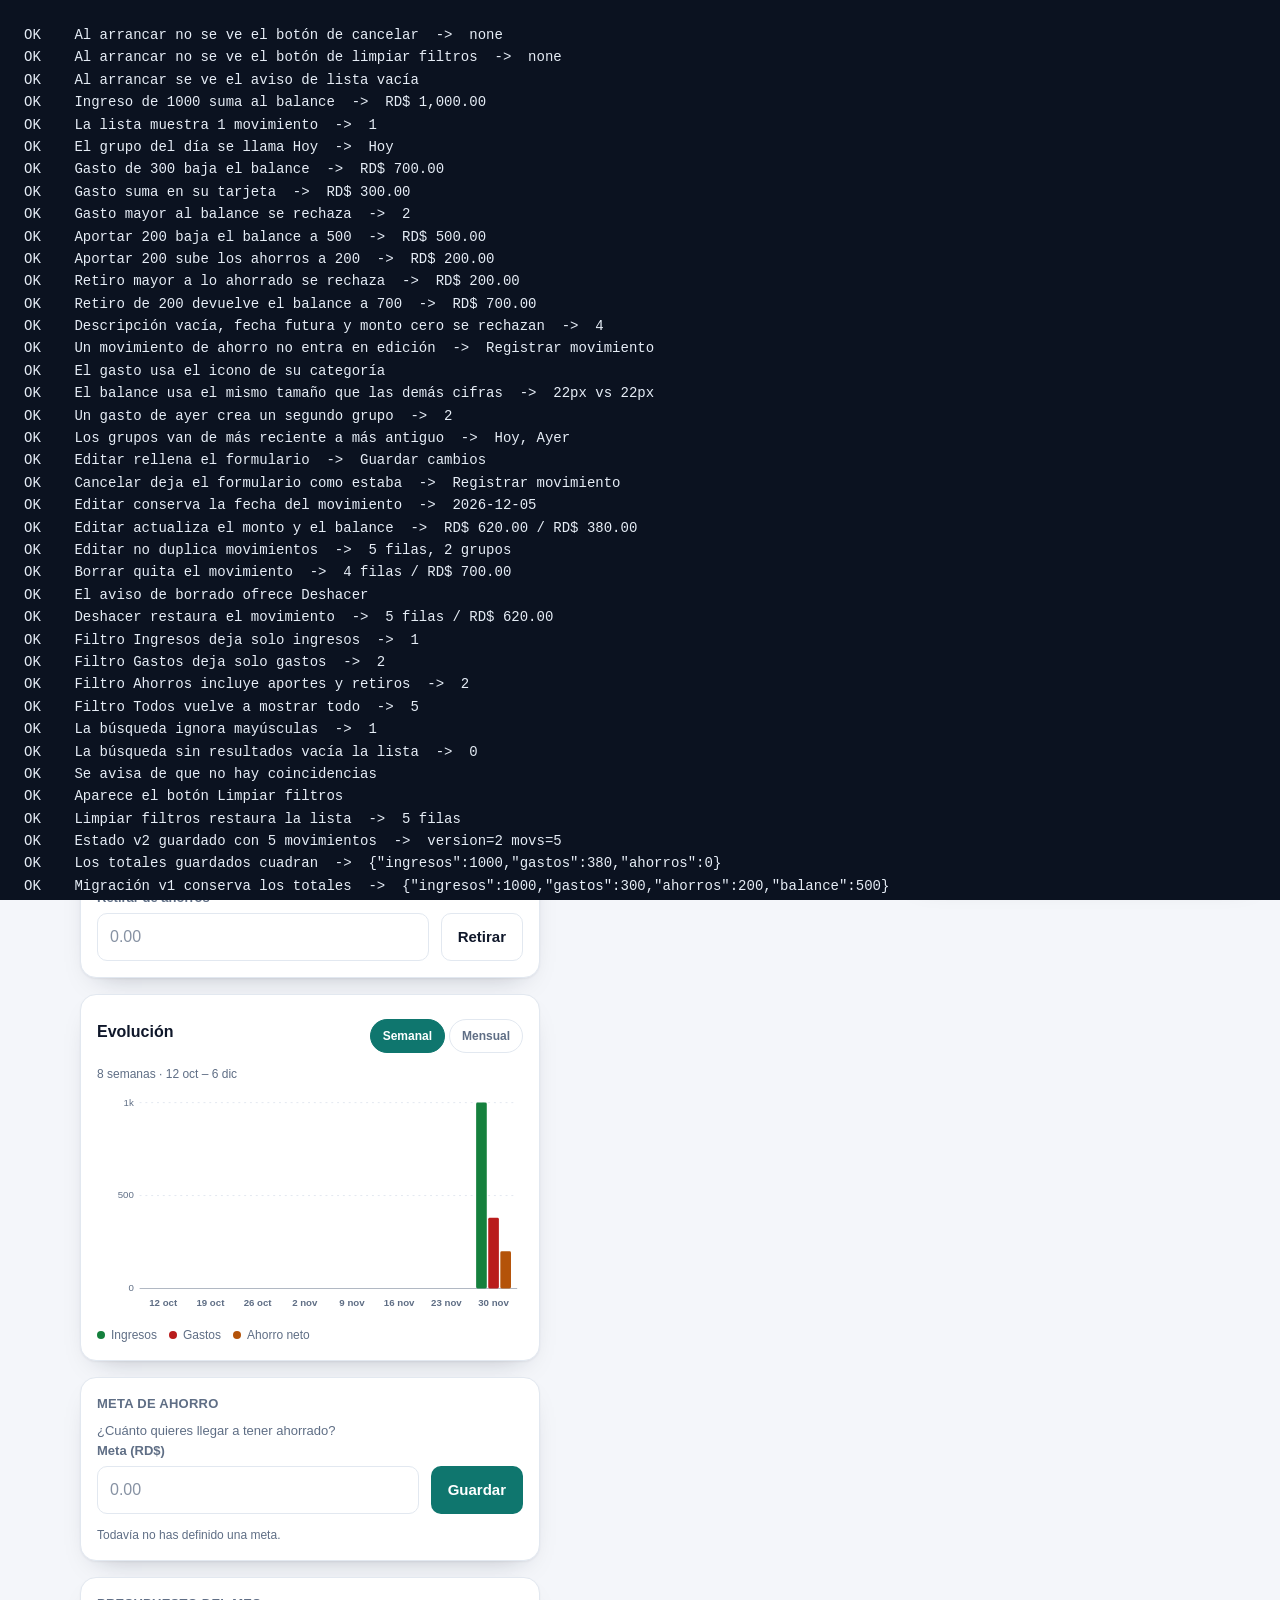
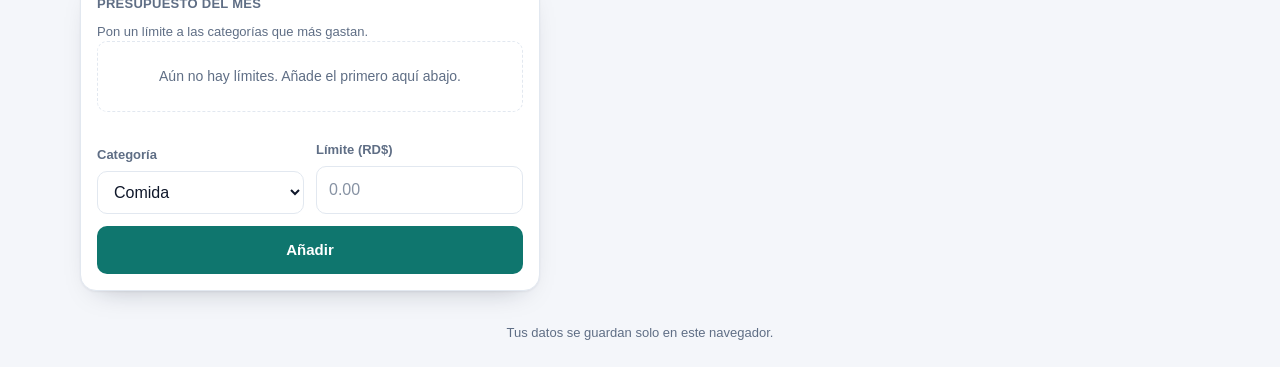
==== pruebas.html @ 52c3d5cc "Finova: README público, licencia MIT y documentación técnica separada" ====
<!DOCTYPE html>
<html lang="es" data-theme="auto">
<head>
    <meta charset="UTF-8">
    <meta name="viewport" content="width=device-width, initial-scale=1.0">
    <meta name="description" content="Finova: controla tus gastos, ingresos y ahorros sin cuentas ni nube, todo en tu navegador.">
    <meta name="theme-color" content="#F4F6FA" media="(prefers-color-scheme: light)">
    <meta name="theme-color" content="#0B1220" media="(prefers-color-scheme: dark)">
    <title>Finova · Control de gastos</title>

    <!-- Aplica el tema guardado antes de pintar para evitar el parpadeo -->
    <script>
        try {
            var temaPrevio = localStorage.getItem("finance-app-tema");
            if (temaPrevio === "claro" || temaPrevio === "oscuro") {
                document.documentElement.dataset.theme = temaPrevio;
            }
        } catch (error) {}
    </script>

    <link rel="stylesheet" href="style.css">
    <script src="script.js" defer></script>
</head>
<body>

    <a class="saltar" href="#contenido">Saltar al contenido</a>

    <header class="cabecera">
        <div class="marca">
            <span class="marca__icono" aria-hidden="true">
                <svg class="icono icono--grande" viewBox="0 0 24 24"><use href="#icono-cartera"></use></svg>
            </span>
            <div class="marca__texto">
                <h1 class="marca__titulo">Finova</h1>
                <p class="marca__lema">Gastos, ingresos y ahorros, sin nube.</p>
            </div>
        </div>

        <div class="cabecera__acciones">
            <button type="button" class="boton-icono" id="btnTema"
                    aria-pressed="false" aria-label="Cambiar tema" title="Cambiar tema">
                <svg class="icono" viewBox="0 0 24 24" aria-hidden="true">
                    <use id="iconoTema" href="#icono-luna"></use>
                </svg>
            </button>

            <details class="menu" id="menuOpciones">
                <summary class="boton-icono" aria-label="Más opciones" title="Más opciones">
                    <svg class="icono" viewBox="0 0 24 24" aria-hidden="true"><use href="#icono-puntos"></use></svg>
                </summary>
                <div class="menu__panel">
                    <button type="button" id="reiniciar" class="menu__peligro">Borrar todos los datos</button>
                </div>
            </details>
        </div>
    </header>

    <main id="contenido" class="contenido">

        <p class="aviso" id="avisoAlmacenamiento" role="alert" hidden></p>

        <div class="tablero">

        <!-- ===== RESUMEN ===== -->
        <section class="resumen" aria-labelledby="tituloResumen">
            <h2 class="sr-only" id="tituloResumen">Resumen</h2>

            <article class="tarjeta tarjeta--balance">
                <h3 class="tarjeta__titulo">Balance disponible</h3>
                <p class="cifra" id="balance" aria-live="polite">RD$ 0.00</p>
                <p class="tarjeta__nota">Lo que puedes gastar ahora mismo</p>
            </article>

            <article class="tarjeta tarjeta--metrica">
                <h3 class="tarjeta__titulo">
                    <span class="punto punto--ingreso" aria-hidden="true"></span> Ingresos
                </h3>
                <p class="cifra cifra--ingreso" id="ingresos" aria-live="polite">RD$ 0.00</p>
            </article>

            <article class="tarjeta tarjeta--metrica">
                <h3 class="tarjeta__titulo">
                    <span class="punto punto--gasto" aria-hidden="true"></span> Gastos
                </h3>
                <p class="cifra cifra--gasto" id="gastos" aria-live="polite">RD$ 0.00</p>
            </article>

            <article class="tarjeta tarjeta--metrica">
                <h3 class="tarjeta__titulo">
                    <span class="punto punto--ahorro" aria-hidden="true"></span> Ahorros
                </h3>
                <p class="cifra cifra--ahorro" id="ahorros" aria-live="polite">RD$ 0.00</p>
            </article>
        </section>

        <div class="columna">
            <!-- ===== FORMULARIO ===== -->
            <section class="tarjeta formulario" id="seccionFormulario" aria-labelledby="tituloFormulario">
                <h2 class="tarjeta__titulo" id="tituloFormulario">Nuevo movimiento</h2>
                <p class="tarjeta__nota" id="notaFormulario">Lo esencial son tres datos; el resto ya viene puesto.</p>

                <form id="formMovimiento" autocomplete="off" novalidate>
                    <fieldset class="segmentado">
                        <legend class="etiqueta">Tipo</legend>
                        <div class="segmentado__opciones">
                            <label class="segmentado__opcion">
                                <input type="radio" name="tipo" value="gasto" checked>
                                <span>Gasto</span>
                            </label>
                            <label class="segmentado__opcion">
                                <input type="radio" name="tipo" value="ingreso">
                                <span>Ingreso</span>
                            </label>
                        </div>
                    </fieldset>

                    <div class="campo">
                        <label for="descripcion">Descripción</label>
                        <input type="text" id="descripcion" name="descripcion" maxlength="60"
                               placeholder="Ej. Compra del supermercado" required>
                    </div>

                    <div class="rejilla-2">
                        <div class="campo">
                            <label for="monto">Monto (RD$)</label>
                            <input type="number" id="monto" name="monto" min="0.01" step="0.01"
                                   inputmode="decimal" placeholder="0.00" required>
                        </div>

                        <div class="campo">
                            <label for="fecha">Fecha</label>
                            <input type="date" id="fecha" name="fecha" required>
                        </div>
                    </div>

                    <div class="campo">
                        <label for="categoria">Categoría</label>
                        <select id="categoria" name="categoria"></select>
                    </div>

                    <div class="acciones-formulario">
                        <button type="submit" class="boton boton--bloque" id="btnRegistrar">Registrar movimiento</button>
                        <button type="button" class="boton boton--fantasma" id="btnCancelarEdicion" hidden>Cancelar edición</button>
                    </div>
                </form>
            </section>

            <!-- ===== AHORROS ===== -->
            <section class="tarjeta ahorros" aria-labelledby="tituloAhorros">
                <h2 class="tarjeta__titulo" id="tituloAhorros">Ahorros</h2>
                <p class="tarjeta__nota">Mueve dinero entre tu balance y tus ahorros.</p>

                <form id="formAhorro" class="campo-fila" novalidate>
                    <div class="campo">
                        <label for="montoAhorro">Aportar a ahorros</label>
                        <input type="number" id="montoAhorro" min="0.01" step="0.01"
                               inputmode="decimal" placeholder="0.00">
                    </div>
                    <button type="submit" class="boton">Aportar</button>
                </form>

                <form id="formRetiro" class="campo-fila" novalidate>
                    <div class="campo">
                        <label for="montoRetiro">Retirar de ahorros</label>
                        <input type="number" id="montoRetiro" min="0.01" step="0.01"
                               inputmode="decimal" placeholder="0.00">
                    </div>
                    <button type="submit" class="boton boton--fantasma">Retirar</button>
                </form>
            </section>

            <!-- ===== GRÁFICA ===== -->
            <section class="tarjeta grafica" aria-labelledby="tituloGrafica">
                <div class="tarjeta__cabecera">
                    <h2 class="tarjeta__titulo" id="tituloGrafica">Evolución</h2>
                    <div class="chips chips--mini" role="group" aria-label="Periodo de la gráfica">
                        <button type="button" class="chip chip--activo" id="btnSemana" aria-pressed="true">Semanal</button>
                        <button type="button" class="chip" id="btnMes" aria-pressed="false">Mensual</button>
                    </div>
                </div>

                <p class="grafica__rango" id="rangoGrafica"></p>

                <div class="grafica__lienzo">
                    <svg id="grafica" viewBox="0 0 440 230" role="img"
                         aria-labelledby="graficaTitulo graficaDesc"></svg>
                    <p class="vacio" id="graficaVacia" hidden>
                        Registra ingresos y gastos para ver cómo evolucionas.
                    </p>
                </div>

                <ul class="leyenda">
                    <li><span class="punto punto--ingreso" aria-hidden="true"></span> Ingresos</li>
                    <li><span class="punto punto--gasto" aria-hidden="true"></span> Gastos</li>
                    <li><span class="punto punto--ahorro" aria-hidden="true"></span> Ahorro neto</li>
                </ul>
            </section>

            <!-- ===== META DE AHORRO ===== -->
            <section class="tarjeta meta" aria-labelledby="tituloMeta">
                <h2 class="tarjeta__titulo" id="tituloMeta">Meta de ahorro</h2>
                <p class="tarjeta__nota">¿Cuánto quieres llegar a tener ahorrado?</p>

                <form id="formMeta" class="campo-fila" novalidate>
                    <div class="campo">
                        <label for="montoMeta">Meta (RD$)</label>
                        <input type="number" id="montoMeta" min="0" step="0.01"
                               inputmode="decimal" placeholder="0.00">
                    </div>
                    <button type="submit" class="boton">Guardar</button>
                </form>

                <p class="meta__vacia" id="metaVacia">Todavía no has definido una meta.</p>

                <div class="progreso" id="progresoMeta" hidden>
                    <div class="progreso__texto">
                        <span id="metaTexto"></span>
                        <strong id="metaPorcentaje"></strong>
                    </div>
                    <div class="progreso__barra" role="progressbar" aria-labelledby="tituloMeta"
                         aria-valuemin="0" aria-valuemax="100" aria-valuenow="0" id="barraMeta">
                        <div class="progreso__relleno" id="metaRelleno"></div>
                    </div>
                    <p class="meta__pie" id="metaPie"></p>
                </div>
            </section>

            <!-- ===== PRESUPUESTO ===== -->
            <section class="tarjeta presupuesto" aria-labelledby="tituloPresupuesto">
                <h2 class="tarjeta__titulo" id="tituloPresupuesto">Presupuesto del mes</h2>
                <p class="tarjeta__nota">Pon un límite a las categorías que más gastan.</p>

                <p class="vacio" id="presupuestoVacio">
                    Aún no hay límites. Añade el primero aquí abajo.
                </p>

                <ul class="presupuestos" id="listaPresupuesto"></ul>

                <form id="formPresupuesto" class="form-presupuesto" novalidate>
                    <div class="campo">
                        <label for="categoriaPresupuesto">Categoría</label>
                        <select id="categoriaPresupuesto"></select>
                    </div>
                    <div class="campo">
                        <label for="limitePresupuesto">Límite (RD$)</label>
                        <input type="number" id="limitePresupuesto" min="0.01" step="0.01"
                               inputmode="decimal" placeholder="0.00">
                    </div>
                    <button type="submit" class="boton">Añadir</button>
                </form>
            </section>
        </div>

        <!-- ===== MOVIMIENTOS ===== -->
        <section class="tarjeta movimientos" aria-labelledby="tituloMovimientos">
            <div class="tarjeta__cabecera">
                <h2 class="tarjeta__titulo" id="tituloMovimientos">Movimientos</h2>
                <span class="contador" id="contadorMovimientos" aria-live="polite">0</span>
            </div>

            <div class="filtros">
                <div class="chips" id="chipsFiltro" role="group" aria-label="Filtrar por tipo">
                    <button type="button" class="chip chip--activo" data-filtro="todos" aria-pressed="true">Todos</button>
                    <button type="button" class="chip" data-filtro="ingreso" aria-pressed="false">Ingresos</button>
                    <button type="button" class="chip" data-filtro="gasto" aria-pressed="false">Gastos</button>
                    <button type="button" class="chip" data-filtro="ahorro" aria-pressed="false">Ahorros</button>
                </div>

                <div class="buscador">
                    <svg class="icono" aria-hidden="true"><use href="#icono-buscar"></use></svg>
                    <label class="sr-only" for="buscar">Buscar movimientos</label>
                    <input type="search" id="buscar" placeholder="Buscar..." autocomplete="off">
                </div>
            </div>

            <p class="vacio" id="sinMovimientos">
                Todavía no hay movimientos. Registra el primero con el formulario.
            </p>

            <button type="button" class="boton boton--fantasma boton--bloque" id="limpiarFiltros" hidden>
                Limpiar filtros
            </button>

            <ul class="lista" id="listaMovimientos"></ul>
        </section>

        </div>

    </main>

    <footer class="pie">
        <p>Tus datos se guardan solo en este navegador.</p>
    </footer>

    <!-- Avisos flotantes -->
    <div class="toasts" id="toasts" role="status" aria-live="polite"></div>

    <!-- ===== ICONOS (sprite) ===== -->
    <svg class="sprite" xmlns="http://www.w3.org/2000/svg" aria-hidden="true" focusable="false">
        <symbol id="icono-cartera" viewBox="0 0 24 24" fill="none" stroke="currentColor"
                stroke-width="1.8" stroke-linecap="round" stroke-linejoin="round">
            <rect x="3" y="6" width="18" height="14" rx="3"></rect>
            <path d="M3 10h18"></path>
            <path d="M16 15h2"></path>
        </symbol>

        <symbol id="icono-luna" viewBox="0 0 24 24" fill="none" stroke="currentColor"
                stroke-width="1.8" stroke-linecap="round" stroke-linejoin="round">
            <path d="M21 12.8A8.5 8.5 0 1 1 11.2 3a6.5 6.5 0 0 0 9.8 9.8Z"></path>
        </symbol>

        <symbol id="icono-sol" viewBox="0 0 24 24" fill="none" stroke="currentColor"
                stroke-width="1.8" stroke-linecap="round" stroke-linejoin="round">
            <circle cx="12" cy="12" r="4"></circle>
            <path d="M12 2v2M12 20v2M2 12h2M20 12h2M4.9 4.9l1.4 1.4M17.7 17.7l1.4 1.4M19.1 4.9l-1.4 1.4M6.3 17.7l-1.4 1.4"></path>
        </symbol>

        <symbol id="icono-puntos" viewBox="0 0 24 24" fill="none" stroke="currentColor"
                stroke-width="1.8" stroke-linecap="round" stroke-linejoin="round">
            <circle cx="5" cy="12" r="1.5" fill="currentColor" stroke="none"></circle>
            <circle cx="12" cy="12" r="1.5" fill="currentColor" stroke="none"></circle>
            <circle cx="19" cy="12" r="1.5" fill="currentColor" stroke="none"></circle>
        </symbol>

        <symbol id="icono-ingreso" viewBox="0 0 24 24" fill="none" stroke="currentColor"
                stroke-width="1.8" stroke-linecap="round" stroke-linejoin="round">
            <path d="M17 7 7 17M7 9v8h8"></path>
        </symbol>

        <symbol id="icono-gasto" viewBox="0 0 24 24" fill="none" stroke="currentColor"
                stroke-width="1.8" stroke-linecap="round" stroke-linejoin="round">
            <path d="M7 17 17 7M9 7h8v8"></path>
        </symbol>

        <symbol id="icono-ahorro" viewBox="0 0 24 24" fill="none" stroke="currentColor"
                stroke-width="1.8" stroke-linecap="round" stroke-linejoin="round">
            <circle cx="12" cy="12" r="9"></circle>
            <path d="M12 16V8M8.5 11.5 12 8l3.5 3.5"></path>
        </symbol>

        <symbol id="icono-buscar" viewBox="0 0 24 24" fill="none" stroke="currentColor"
                stroke-width="1.8" stroke-linecap="round" stroke-linejoin="round">
            <circle cx="11" cy="11" r="7"></circle>
            <path d="m20 20-3.6-3.6"></path>
        </symbol>

        <symbol id="icono-editar" viewBox="0 0 24 24" fill="none" stroke="currentColor"
                stroke-width="1.8" stroke-linecap="round" stroke-linejoin="round">
            <path d="M4 20h4L20 8a2.5 2.5 0 0 0-3.5-3.5L4 16Z"></path>
            <path d="M14.5 6.5 17.5 9.5"></path>
        </symbol>

        <symbol id="icono-borrar" viewBox="0 0 24 24" fill="none" stroke="currentColor"
                stroke-width="1.8" stroke-linecap="round" stroke-linejoin="round">
            <path d="M4 7h16M9 7V5a1 1 0 0 1 1-1h4a1 1 0 0 1 1 1v2M6 7l1 12a2 2 0 0 0 2 2h6a2 2 0 0 0 2-2l1-12"></path>
            <path d="M10 11v6M14 11v6"></path>
        </symbol>

        <symbol id="icono-comida" viewBox="0 0 24 24" fill="none" stroke="currentColor"
                stroke-width="1.8" stroke-linecap="round" stroke-linejoin="round">
            <path d="M8 3v7a2 2 0 0 0 4 0V3M10 10v11"></path>
            <path d="M17 3v18M17 3c1.8 1.5 2 3.5 2 5s-.8 2.5-2 3.2"></path>
        </symbol>

        <symbol id="icono-transporte" viewBox="0 0 24 24" fill="none" stroke="currentColor"
                stroke-width="1.8" stroke-linecap="round" stroke-linejoin="round">
            <path d="M5 16V9l2-4h10l2 4v7"></path>
            <path d="M4 16h16"></path>
            <circle cx="8" cy="18" r="1.6"></circle>
            <circle cx="16" cy="18" r="1.6"></circle>
        </symbol>

        <symbol id="icono-vivienda" viewBox="0 0 24 24" fill="none" stroke="currentColor"
                stroke-width="1.8" stroke-linecap="round" stroke-linejoin="round">
            <path d="M4 10 12 4l8 6v9a1 1 0 0 1-1 1H5a1 1 0 0 1-1-1Z"></path>
            <path d="M10 20v-5h4v5"></path>
        </symbol>

        <symbol id="icono-servicios" viewBox="0 0 24 24" fill="none" stroke="currentColor"
                stroke-width="1.8" stroke-linecap="round" stroke-linejoin="round">
            <path d="M13 2 4 14h7l-1 8 9-12h-7Z"></path>
        </symbol>

        <symbol id="icono-salud" viewBox="0 0 24 24" fill="none" stroke="currentColor"
                stroke-width="1.8" stroke-linecap="round" stroke-linejoin="round">
            <path d="M12 20s-7-4.4-7-9a4 4 0 0 1 7-2.6A4 4 0 0 1 19 11c0 4.6-7 9-7 9Z"></path>
        </symbol>

        <symbol id="icono-ocio" viewBox="0 0 24 24" fill="none" stroke="currentColor"
                stroke-width="1.8" stroke-linecap="round" stroke-linejoin="round">
            <rect x="3" y="8" width="18" height="9" rx="4"></rect>
            <path d="M8 11v4M6 13h4"></path>
            <circle cx="16" cy="12" r="1"></circle>
            <circle cx="18" cy="14" r="1"></circle>
        </symbol>

        <symbol id="icono-compras" viewBox="0 0 24 24" fill="none" stroke="currentColor"
                stroke-width="1.8" stroke-linecap="round" stroke-linejoin="round">
            <path d="M6 8h12l-1 11a2 2 0 0 1-2 2H9a2 2 0 0 1-2-2Z"></path>
            <path d="M9 8V6a3 3 0 0 1 6 0v2"></path>
        </symbol>

        <symbol id="icono-otros" viewBox="0 0 24 24" fill="none" stroke="currentColor"
                stroke-width="1.8" stroke-linecap="round" stroke-linejoin="round">
            <path d="M3 12V5a2 2 0 0 1 2-2h7l9 9-9 9Z"></path>
            <circle cx="8" cy="8" r="1.4"></circle>
        </symbol>
    </svg>

<script src="pruebas.js"></script>
</body>
</html>
---- style.css ----
/* =====================================================
   CONTROL DE GASTOS — Estilos
   Tokens, tarjetas, formularios y modo oscuro.
   ===================================================== */

/* ---------- Tokens ---------- */
:root {
    color-scheme: light dark;

    --bg: #F4F6FA;
    --superficie: #FFFFFF;
    --superficie-2: #F1F5F9;
    --borde: #E2E8F0;

    --texto: #0F172A;
    --texto-suave: #5F6E85;

    --marca: #0F766E;
    --marca-fuerte: #115E59;
    --marca-suave: #CCFBF1;
    --marca-texto: #FFFFFF;

    --ingreso: #15803D;
    --gasto: #B91C1C;
    --ahorro: #B45309;

    --peligro-suave: #FEF2F2;

    --balance-fondo: linear-gradient(135deg, #0F766E 0%, #115E59 100%);
    --balance-texto: #FFFFFF;
    --balance-tenue: #D1FAE5;

    --sombra: 0 1px 2px rgba(15, 23, 42, 0.05),
              0 12px 28px -18px rgba(15, 23, 42, 0.35);

    --radio-sm: 10px;
    --radio-md: 16px;
    --radio-full: 999px;

    --foco-ancho: 2px;
    --foco-estilo: solid;

    --e1: 4px;
    --e2: 8px;
    --e3: 12px;
    --e4: 16px;
    --e5: 24px;
    --e6: 32px;

    --transicion: 150ms ease;

    --fuente: -apple-system, BlinkMacSystemFont, "Segoe UI", Roboto,
              "Helvetica Neue", Arial, sans-serif;
}

/* Oscuro elegido a mano */
:root[data-theme="oscuro"] {
    --bg: #0B1220;
    --superficie: #131D2E;
    --superficie-2: #1C2839;
    --borde: #26344A;

    --texto: #E6EDF6;
    --texto-suave: #94A3B8;

    --marca: #2DD4BF;
    --marca-fuerte: #14B8A6;
    --marca-suave: #0F3B37;
    --marca-texto: #062A27;

    --ingreso: #4ADE80;
    --gasto: #F87171;
    --ahorro: #FBBF24;

    --peligro-suave: #3A1D1D;

    --balance-fondo: linear-gradient(135deg, #0F3B37 0%, #0B2A27 100%);
    --balance-texto: #E6EDF6;
    --balance-tenue: #9FD9D2;

    --sombra: 0 1px 2px rgba(0, 0, 0, 0.4),
              0 18px 40px -24px rgba(0, 0, 0, 0.9);
}

/* Oscuro heredado del sistema (tema auto) */
@media (prefers-color-scheme: dark) {
    :root[data-theme="auto"] {
        --bg: #0B1220;
        --superficie: #131D2E;
        --superficie-2: #1C2839;
        --borde: #26344A;

        --texto: #E6EDF6;
        --texto-suave: #94A3B8;

        --marca: #2DD4BF;
        --marca-fuerte: #14B8A6;
        --marca-suave: #0F3B37;
        --marca-texto: #062A27;

        --ingreso: #4ADE80;
        --gasto: #F87171;
        --ahorro: #FBBF24;

        --peligro-suave: #3A1D1D;

        --balance-fondo: linear-gradient(135deg, #0F3B37 0%, #0B2A27 100%);
        --balance-texto: #E6EDF6;
        --balance-tenue: #9FD9D2;

        --sombra: 0 1px 2px rgba(0, 0, 0, 0.4),
                  0 18px 40px -24px rgba(0, 0, 0, 0.9);
    }
}

/* ---------- Base ---------- */
*,
*::before,
*::after {
    box-sizing: border-box;
}

body {
    margin: 0;
    min-height: 100vh;
    background-color: var(--bg);
    color: var(--texto);
    font-family: var(--fuente);
    font-size: 16px;
    line-height: 1.5;
    -webkit-font-smoothing: antialiased;
}

h1,
h2,
h3,
p {
    margin: 0;
}

button,
input,
select {
    font: inherit;
    color: inherit;
}

button {
    cursor: pointer;
}

:focus-visible {
    outline: var(--foco-ancho) var(--foco-estilo) var(--marca);
    outline-offset: 2px;
}

/* ---------- Utilidades ---------- */
.sr-only {
    position: absolute;
    width: 1px;
    height: 1px;
    padding: 0;
    margin: -1px;
    overflow: hidden;
    clip: rect(0 0 0 0);
    white-space: nowrap;
    border: 0;
}

/* El atributo hidden debe ganar a cualquier display de componente */
[hidden] {
    display: none !important;
}

.sprite {
    position: absolute;
    width: 0;
    height: 0;
    overflow: hidden;
}

.icono {
    width: 18px;
    height: 18px;
    display: block;
}

.icono--grande {
    width: 22px;
    height: 22px;
}

.saltar {
    position: absolute;
    left: -9999px;
    top: 0;
    z-index: 100;
    padding: var(--e3) var(--e4);
    background-color: var(--marca);
    color: var(--marca-texto);
    border-radius: 0 0 var(--radio-sm) 0;
    font-weight: 600;
    text-decoration: none;
}

.saltar:focus {
    left: 0;
}

/* ---------- Cabecera ---------- */
.cabecera {
    position: sticky;
    top: 0;
    z-index: 10;
    display: flex;
    align-items: center;
    justify-content: space-between;
    gap: var(--e4);
    padding: var(--e3) clamp(var(--e4), 4vw, var(--e6));
    background-color: var(--bg);
    background-color: color-mix(in srgb, var(--bg) 86%, transparent);
    border-bottom: 1px solid var(--borde);
    backdrop-filter: blur(12px);
}

.marca {
    display: flex;
    align-items: center;
    gap: var(--e3);
    min-width: 0;
}

.marca__icono {
    display: grid;
    place-items: center;
    width: 40px;
    height: 40px;
    flex: 0 0 40px;
    border-radius: var(--radio-sm);
    background-color: var(--marca);
    color: var(--marca-texto);
}

.marca__texto {
    min-width: 0;
}

.marca__titulo {
    font-size: 1.0625rem;
    font-weight: 700;
    letter-spacing: -0.01em;
    white-space: nowrap;
    overflow: hidden;
    text-overflow: ellipsis;
}

.marca__lema {
    font-size: 0.75rem;
    color: var(--texto-suave);
    white-space: nowrap;
    overflow: hidden;
    text-overflow: ellipsis;
}

.cabecera__acciones {
    display: flex;
    align-items: center;
    gap: var(--e2);
}

.boton-icono {
    display: grid;
    place-items: center;
    width: 40px;
    height: 40px;
    padding: 0;
    border: 1px solid var(--borde);
    border-radius: var(--radio-sm);
    background-color: var(--superficie);
    color: var(--texto);
    list-style: none;
    transition: background-color var(--transicion), border-color var(--transicion);
}

.boton-icono:hover {
    border-color: var(--marca);
    color: var(--marca);
}

.boton-icono::-webkit-details-marker {
    display: none;
}

/* ---------- Menú desplegable ---------- */
.menu {
    position: relative;
}

.menu[open] .boton-icono {
    border-color: var(--marca);
    color: var(--marca);
}

.menu__panel {
    position: absolute;
    right: 0;
    top: calc(100% + var(--e2));
    z-index: 20;
    min-width: 210px;
    padding: var(--e1);
    background-color: var(--superficie);
    border: 1px solid var(--borde);
    border-radius: var(--radio-sm);
    box-shadow: var(--sombra);
}

.menu__peligro {
    width: 100%;
    padding: var(--e3);
    text-align: left;
    background: none;
    border: 0;
    border-radius: var(--radio-sm);
    color: var(--gasto);
    font-size: 0.875rem;
    font-weight: 600;
}

.menu__peligro:hover {
    background-color: var(--peligro-suave);
}

/* ---------- Rejilla del tablero ---------- */
.contenido {
    display: grid;
    gap: var(--e4);
    width: min(1120px, 100% - 2 * var(--e4));
    margin: var(--e5) auto var(--e6);
}

.tablero {
    display: grid;
    grid-template-columns: 5fr 7fr;
    grid-template-areas:
        "resumen resumen"
        "izquierda lista";
    align-items: start;
    gap: var(--e4);
}

.columna {
    grid-area: izquierda;
    display: grid;
    gap: var(--e4);
    align-content: start;
    min-width: 0;
}

.resumen {
    grid-area: resumen;
    display: grid;
    gap: var(--e4);
    grid-template-columns: repeat(auto-fit, minmax(200px, 1fr));
}

.formulario {
    align-self: start;
}

.ahorros {
    align-self: start;
    display: grid;
    gap: var(--e3);
}

.movimientos {
    grid-area: lista;
    align-self: start;
    min-width: 0;
}

/* ---------- Tarjetas ---------- */
.tarjeta {
    padding: var(--e4);
    background-color: var(--superficie);
    border: 1px solid var(--borde);
    border-radius: var(--radio-md);
    box-shadow: var(--sombra);
}

.tarjeta--balance {
    background-image: var(--balance-fondo);
    border-color: transparent;
    color: var(--balance-texto);
}

.tarjeta--balance .tarjeta__titulo,
.tarjeta--balance .tarjeta__nota {
    color: var(--balance-tenue);
}

.tarjeta__titulo {
    display: flex;
    align-items: center;
    gap: var(--e2);
    font-size: 0.8125rem;
    font-weight: 600;
    letter-spacing: 0.02em;
    text-transform: uppercase;
    color: var(--texto-suave);
}

.tarjeta__nota {
    margin-top: var(--e2);
    font-size: 0.8125rem;
    color: var(--texto-suave);
}

.tarjeta__cabecera {
    display: flex;
    align-items: center;
    justify-content: space-between;
    gap: var(--e3);
    margin-bottom: var(--e3);
}

.tarjeta .tarjeta__titulo + * {
    margin-top: var(--e2);
}

.tarjeta__cabecera .tarjeta__titulo {
    font-size: 1rem;
    text-transform: none;
    letter-spacing: 0;
    color: var(--texto);
}

/* ---------- Cifras ---------- */
.cifra {
    margin-top: var(--e2);
    font-size: clamp(1.125rem, 4.5vw, 1.375rem);
    font-weight: 700;
    letter-spacing: -0.02em;
    font-variant-numeric: tabular-nums;
}

.cifra--ingreso {
    color: var(--ingreso);
}

.cifra--gasto {
    color: var(--gasto);
}

.cifra--ahorro {
    color: var(--ahorro);
}

.punto {
    width: 8px;
    height: 8px;
    border-radius: var(--radio-full);
    flex: 0 0 8px;
}

.punto--ingreso {
    background-color: var(--ingreso);
}

.punto--gasto {
    background-color: var(--gasto);
}

.punto--ahorro {
    background-color: var(--ahorro);
}

/* ---------- Formularios ---------- */
form {
    display: grid;
    gap: var(--e3);
}

.campo {
    display: grid;
    gap: 6px;
}

.campo label,
.etiqueta {
    font-size: 0.8125rem;
    font-weight: 600;
    color: var(--texto-suave);
}

input,
select {
    width: 100%;
    padding: 11px var(--e3);
    background-color: var(--superficie);
    border: 1px solid var(--borde);
    border-radius: var(--radio-sm);
    transition: border-color var(--transicion), box-shadow var(--transicion);
}

input:hover,
select:hover {
    border-color: color-mix(in srgb, var(--borde) 40%, var(--texto-suave));
}

input:focus,
select:focus {
    outline: none;
    border-color: var(--marca);
    box-shadow: 0 0 0 3px color-mix(in srgb, var(--marca) 22%, transparent);
}

input::placeholder {
    color: var(--texto-suave);
    opacity: 0.75;
}

input[type="number"] {
    -moz-appearance: textfield;
    appearance: textfield;
}

input[type="number"]::-webkit-outer-spin-button,
input[type="number"]::-webkit-inner-spin-button {
    -webkit-appearance: none;
    margin: 0;
}

.rejilla-2 {
    display: grid;
    grid-template-columns: 1fr 1fr;
    gap: var(--e3);
}

/* ---------- Control segmentado ---------- */
.segmentado {
    min-width: 0;
    margin: 0;
    padding: 0;
    border: 0;
}

.segmentado .etiqueta {
    display: block;
    margin-bottom: 6px;
}

.segmentado__opciones {
    display: grid;
    grid-template-columns: 1fr 1fr;
    gap: var(--e1);
    padding: var(--e1);
    background-color: var(--superficie-2);
    border: 1px solid var(--borde);
    border-radius: var(--radio-sm);
}

.segmentado__opcion {
    position: relative;
    display: block;
}

.segmentado__opcion input {
    position: absolute;
    inset: 0;
    width: 100%;
    height: 100%;
    margin: 0;
    opacity: 0;
    cursor: pointer;
}

.segmentado__opcion span {
    display: block;
    padding: var(--e2);
    border-radius: 7px;
    text-align: center;
    font-size: 0.875rem;
    font-weight: 600;
    color: var(--texto-suave);
    transition: background-color var(--transicion), color var(--transicion);
}

.segmentado__opcion input:checked + span {
    background-color: var(--superficie);
    color: var(--texto);
    box-shadow: 0 1px 2px rgba(15, 23, 42, 0.12);
}

.segmentado__opcion input:focus-visible + span {
    outline: 2px solid var(--marca);
    outline-offset: 2px;
}

/* ---------- Botones ---------- */
.boton {
    display: inline-flex;
    align-items: center;
    justify-content: center;
    gap: var(--e2);
    min-height: 44px;
    padding: var(--e3) var(--e4);
    background-color: var(--marca);
    border: 1px solid transparent;
    border-radius: var(--radio-sm);
    color: var(--marca-texto);
    font-size: 0.9375rem;
    font-weight: 700;
    transition: background-color var(--transicion), transform var(--transicion),
                border-color var(--transicion), color var(--transicion);
}

.boton:hover {
    background-color: var(--marca-fuerte);
}

.boton:active {
    transform: translateY(1px);
}

.boton--bloque {
    width: 100%;
}

.boton--fantasma {
    background-color: transparent;
    border-color: var(--borde);
    color: var(--texto);
}

.boton--fantasma:hover {
    border-color: var(--marca);
    color: var(--marca);
    background-color: transparent;
}

.campo-fila {
    grid-template-columns: 1fr auto;
    align-items: end;
}

.campo-fila .boton {
    padding-inline: var(--e4);
    white-space: nowrap;
}

.acciones-formulario {
    display: grid;
    gap: var(--e2);
}

.formulario--editando {
    border-color: var(--marca);
    box-shadow: 0 0 0 3px color-mix(in srgb, var(--marca) 18%, transparent), var(--sombra);
}

/* ---------- Filtros y búsqueda ---------- */
.filtros {
    display: grid;
    grid-template-columns: 1fr minmax(150px, 200px);
    gap: var(--e2);
    align-items: center;
    margin-bottom: var(--e3);
}

.chips {
    display: flex;
    flex-wrap: wrap;
    gap: var(--e1);
}

.chip {
    min-height: 40px;
    padding: 6px 14px;
    background-color: transparent;
    border: 1px solid var(--borde);
    border-radius: var(--radio-full);
    font-size: 0.8125rem;
    font-weight: 600;
    color: var(--texto-suave);
    transition: background-color var(--transicion), border-color var(--transicion),
                color var(--transicion);
}

.chip:hover {
    border-color: var(--marca);
    color: var(--marca);
}

.chip--activo,
.chip--activo:hover {
    background-color: var(--marca);
    border-color: var(--marca);
    color: var(--marca-texto);
}

.buscador {
    position: relative;
}

.buscador .icono {
    position: absolute;
    left: 10px;
    top: 50%;
    transform: translateY(-50%);
    color: var(--texto-suave);
    pointer-events: none;
}

.buscador input {
    padding-block: 9px;
    padding-left: 32px;
    font-size: 0.875rem;
}

/* ---------- Lista de movimientos ---------- */
.contador {
    padding: 2px var(--e2);
    background-color: var(--superficie-2);
    border-radius: var(--radio-full);
    font-size: 0.75rem;
    font-weight: 700;
    color: var(--texto-suave);
    font-variant-numeric: tabular-nums;
}

.lista {
    display: grid;
    gap: var(--e3);
    margin: 0;
    padding: 0;
    list-style: none;
}

.dia {
    display: grid;
    gap: var(--e2);
}

.dia__lista {
    display: grid;
    gap: var(--e2);
    margin: 0;
    padding: 0;
    list-style: none;
}

.dia__titulo {
    font-size: 0.6875rem;
    font-weight: 700;
    letter-spacing: 0.06em;
    text-transform: uppercase;
    color: var(--texto-suave);
}

.movimiento {
    display: flex;
    align-items: center;
    gap: var(--e3);
    padding: var(--e3);
    background-color: var(--superficie-2);
    border: 1px solid transparent;
    border-radius: var(--radio-sm);
}

.movimiento__icono {
    display: grid;
    place-items: center;
    width: 36px;
    height: 36px;
    flex: 0 0 36px;
    border-radius: var(--radio-full);
    background-color: var(--superficie);
    color: var(--texto-suave);
}

.movimiento--ingreso .movimiento__icono {
    color: var(--ingreso);
}

.movimiento--gasto .movimiento__icono {
    color: var(--gasto);
}

.movimiento--ahorro .movimiento__icono,
.movimiento--retiro .movimiento__icono {
    color: var(--ahorro);
}

.movimiento__texto {
    display: grid;
    gap: 2px;
    min-width: 0;
}

.movimiento__desc {
    font-size: 0.9375rem;
    font-weight: 600;
    white-space: nowrap;
    overflow: hidden;
    text-overflow: ellipsis;
}

.movimiento__meta {
    font-size: 0.75rem;
    color: var(--texto-suave);
}

.movimiento__derecha {
    display: flex;
    align-items: center;
    gap: var(--e2);
    margin-left: auto;
    padding-left: var(--e2);
}

.movimiento__monto {
    font-size: 0.9375rem;
    font-weight: 700;
    white-space: nowrap;
    font-variant-numeric: tabular-nums;
}

.movimiento__acciones {
    display: flex;
    gap: 2px;
}

.accion {
    display: grid;
    place-items: center;
    width: 36px;
    height: 36px;
    padding: 0;
    background-color: transparent;
    border: 0;
    border-radius: var(--radio-sm);
    color: var(--texto-suave);
    transition: background-color var(--transicion), color var(--transicion);
}

.accion:hover {
    background-color: var(--superficie);
    color: var(--texto);
}

.accion--peligro:hover {
    color: var(--gasto);
}

.accion .icono {
    width: 16px;
    height: 16px;
}

@media (hover: hover) {
    .movimiento__acciones {
        opacity: 0.5;
        transition: opacity var(--transicion);
    }

    .movimiento:hover .movimiento__acciones,
    .movimiento:focus-within .movimiento__acciones {
        opacity: 1;
    }
}

/* En pantallas táctiles los botones siempre se ven y son más grandes */
@media (hover: none) {
    .accion {
        width: 40px;
        height: 40px;
    }

    .chips--mini .chip {
        min-height: 40px;
    }
}

.movimiento--ingreso .movimiento__monto,
.movimiento--retiro .movimiento__monto {
    color: var(--ingreso);
}

.movimiento--gasto .movimiento__monto,
.movimiento--ahorro .movimiento__monto {
    color: var(--gasto);
}

/* ---------- Gráfica ---------- */
.chips--mini .chip {
    min-height: 34px;
    padding: 4px 12px;
    font-size: 0.75rem;
}

.grafica__rango {
    margin-top: var(--e2);
    font-size: 0.75rem;
    color: var(--texto-suave);
    font-variant-numeric: tabular-nums;
}

.grafica__lienzo {
    margin-top: var(--e2);
}

#grafica {
    display: block;
    width: 100%;
    height: auto;
    overflow: visible;
}

.barra {
    transition: opacity var(--transicion);
}

.barra--ingreso {
    fill: var(--ingreso);
}

.barra--gasto {
    fill: var(--gasto);
}

.barra--ahorro {
    fill: var(--ahorro);
}

.barra:hover {
    opacity: 0.75;
}

.guia {
    stroke: var(--borde);
    stroke-width: 1;
    stroke-dasharray: 2 4;
}

.guia--cero {
    stroke: var(--texto-suave);
    stroke-dasharray: none;
    opacity: 0.5;
}

.etiqueta-eje,
.etiqueta-periodo {
    fill: var(--texto-suave);
    font-family: var(--fuente);
    font-size: 10px;
}

.etiqueta-periodo {
    font-weight: 600;
}

.leyenda {
    display: flex;
    flex-wrap: wrap;
    gap: var(--e2) var(--e3);
    margin: var(--e3) 0 0;
    padding: 0;
    list-style: none;
    font-size: 0.75rem;
    color: var(--texto-suave);
}

.leyenda li {
    display: flex;
    align-items: center;
    gap: 6px;
}

/* ---------- Progreso (meta y presupuesto) ---------- */
.progreso {
    margin-top: var(--e3);
}

.progreso__texto {
    display: flex;
    align-items: baseline;
    justify-content: space-between;
    gap: var(--e2);
    font-size: 0.8125rem;
    color: var(--texto-suave);
    font-variant-numeric: tabular-nums;
}

.progreso__texto strong {
    color: var(--texto);
    font-size: 0.9375rem;
}

.progreso__barra {
    height: 8px;
    margin-top: 6px;
    background-color: var(--superficie-2);
    border: 1px solid var(--borde);
    border-radius: var(--radio-full);
    overflow: hidden;
}

.progreso__relleno {
    width: 0;
    height: 100%;
    background-color: var(--marca);
    border-radius: var(--radio-full);
    transition: width 300ms ease, background-color var(--transicion);
}

.progreso__relleno--bien {
    background-color: var(--ingreso);
}

.progreso__relleno--medio {
    background-color: var(--ahorro);
}

.progreso__relleno--alto {
    background-color: var(--gasto);
}

.meta__vacia,
.meta__pie {
    margin-top: var(--e3);
    font-size: 0.75rem;
    color: var(--texto-suave);
}

/* ---------- Presupuesto ---------- */
.presupuestos {
    display: grid;
    gap: var(--e3);
    margin: var(--e3) 0 0;
    padding: 0;
    list-style: none;
}

.presupuesto__fila {
    display: grid;
    grid-template-columns: auto 1fr auto;
    align-items: start;
    gap: var(--e2);
}

.presupuesto__texto {
    min-width: 0;
}

.presupuesto__linea {
    display: flex;
    align-items: baseline;
    justify-content: space-between;
    gap: var(--e2);
    font-size: 0.8125rem;
}

.presupuesto__linea strong {
    font-weight: 600;
    white-space: nowrap;
    overflow: hidden;
    text-overflow: ellipsis;
}

.presupuesto__linea span {
    color: var(--texto-suave);
    font-variant-numeric: tabular-nums;
}

.presupuesto__cifras {
    margin-top: 4px;
    font-size: 0.6875rem;
    color: var(--texto-suave);
    font-variant-numeric: tabular-nums;
}

.presupuesto__resto {
    white-space: nowrap;
}

.presupuesto__cifras span {
    white-space: nowrap;
}

.presupuesto__fila .movimiento__icono {
    width: 30px;
    height: 30px;
    flex: 0 0 30px;
    background-color: var(--superficie-2);
}

.presupuesto__fila .movimiento__icono .icono {
    width: 15px;
    height: 15px;
}

.form-presupuesto {
    grid-template-columns: 1fr 1fr;
    align-items: end;
    margin-top: var(--e4);
}

.form-presupuesto .boton {
    grid-column: 1 / -1;
}

/* ---------- Estados vacíos y avisos ---------- */
.vacio {
    padding: var(--e5) var(--e4);
    border: 1px dashed var(--borde);
    border-radius: var(--radio-sm);
    text-align: center;
    font-size: 0.875rem;
    color: var(--texto-suave);
}

/* El estado vacío de la lista ocupa algo de alto para no dejar un sliver */
.movimientos .vacio {
    display: grid;
    place-items: center;
    min-height: 180px;
}

.aviso {
    padding: var(--e3) var(--e4);
    background-color: var(--peligro-suave);
    border: 1px solid var(--gasto);
    border-radius: var(--radio-sm);
    font-size: 0.875rem;
    color: var(--gasto);
}

.pie {
    padding: 0 var(--e4) var(--e5);
    text-align: center;
    font-size: 0.8125rem;
    color: var(--texto-suave);
}

/* ---------- Avisos flotantes (toasts) ---------- */
.toasts {
    position: fixed;
    right: var(--e4);
    bottom: var(--e4);
    z-index: 50;
    display: grid;
    gap: var(--e2);
    width: min(360px, calc(100vw - 2 * var(--e4)));
}

.toast {
    display: flex;
    align-items: center;
    gap: var(--e3);
    padding: var(--e3) var(--e4);
    background-color: var(--superficie);
    border: 1px solid var(--borde);
    border-left: 4px solid var(--marca);
    border-radius: var(--radio-sm);
    box-shadow: var(--sombra);
    animation: entrar 180ms ease;
}

.toast--exito {
    border-left-color: var(--ingreso);
}

.toast--error {
    border-left-color: var(--gasto);
}

.toast--info {
    border-left-color: var(--marca);
}

.toast__texto {
    flex: 1;
    font-size: 0.875rem;
    font-weight: 500;
}

.toast__accion {
    padding: 0;
    background: none;
    border: 0;
    color: var(--marca);
    font-size: 0.875rem;
    font-weight: 700;
    text-decoration: underline;
}

@keyframes entrar {
    from {
        opacity: 0;
        transform: translateY(8px);
    }
    to {
        opacity: 1;
        transform: translateY(0);
    }
}

/* ---------- Responsive ---------- */
@media (max-width: 960px) {
    .tablero {
        grid-template-columns: 1fr;
        grid-template-areas:
            "resumen"
            "izquierda"
            "lista";
    }
}

@media (max-width: 560px) {
    .resumen {
        grid-template-columns: repeat(2, 1fr);
    }

    .tarjeta--balance {
        grid-column: 1 / -1;
    }

    .resumen > .tarjeta:last-child {
        grid-column: 1 / -1;
    }

    .rejilla-2,
    .campo-fila,
    .filtros,
    .form-presupuesto {
        grid-template-columns: 1fr;
    }

    .campo-fila .boton {
        width: 100%;
    }

    .marca__lema {
        display: none;
    }

    .movimiento {
        gap: var(--e2);
    }

    /* Fila en dos líneas: descripción + categoría arriba, monto y acciones abajo */
    .movimiento {
        display: grid;
        grid-template-columns: auto minmax(0, 1fr) auto;
        grid-template-areas:
            "icono texto texto"
            "icono monto acciones";
        column-gap: var(--e2);
        row-gap: 4px;
        align-items: center;
    }

    .movimiento .movimiento__icono {
        grid-area: icono;
        align-self: start;
    }

    .movimiento .movimiento__texto {
        grid-area: texto;
        display: flex;
        align-items: baseline;
        gap: 6px;
        min-width: 0;
    }

    .movimiento .movimiento__desc {
        flex: 1 1 auto;
        min-width: 0;
    }

    .movimiento .movimiento__meta {
        flex: 0 0 auto;
        white-space: nowrap;
    }

    .movimiento .movimiento__meta::before {
        content: "·";
        margin-right: 6px;
    }

    .movimiento .movimiento__derecha {
        display: contents;
    }

    .movimiento .movimiento__monto {
        grid-area: monto;
        margin-left: 0;
        padding-left: 0;
    }

    .movimiento .movimiento__acciones {
        grid-area: acciones;
        justify-self: end;
        opacity: 1;
    }

    /* En pantallas pequeñas las etiquetas de la gráfica se agrandan para
       compensar el escalado del viewBox */
    .etiqueta-eje,
    .etiqueta-periodo {
        font-size: 13px;
    }
}

/* Pantallas muy estrechas: el resumen pasa a una sola columna */
@media (max-width: 360px) {
    .resumen {
        grid-template-columns: 1fr;
    }
}

/* ---------- Movimiento reducido ---------- */
@media (prefers-reduced-motion: reduce) {
    *,
    *::before,
    *::after {
        animation-duration: 0.001ms !important;
        animation-iteration-count: 1 !important;
        transition-duration: 0.001ms !important;
    }
}
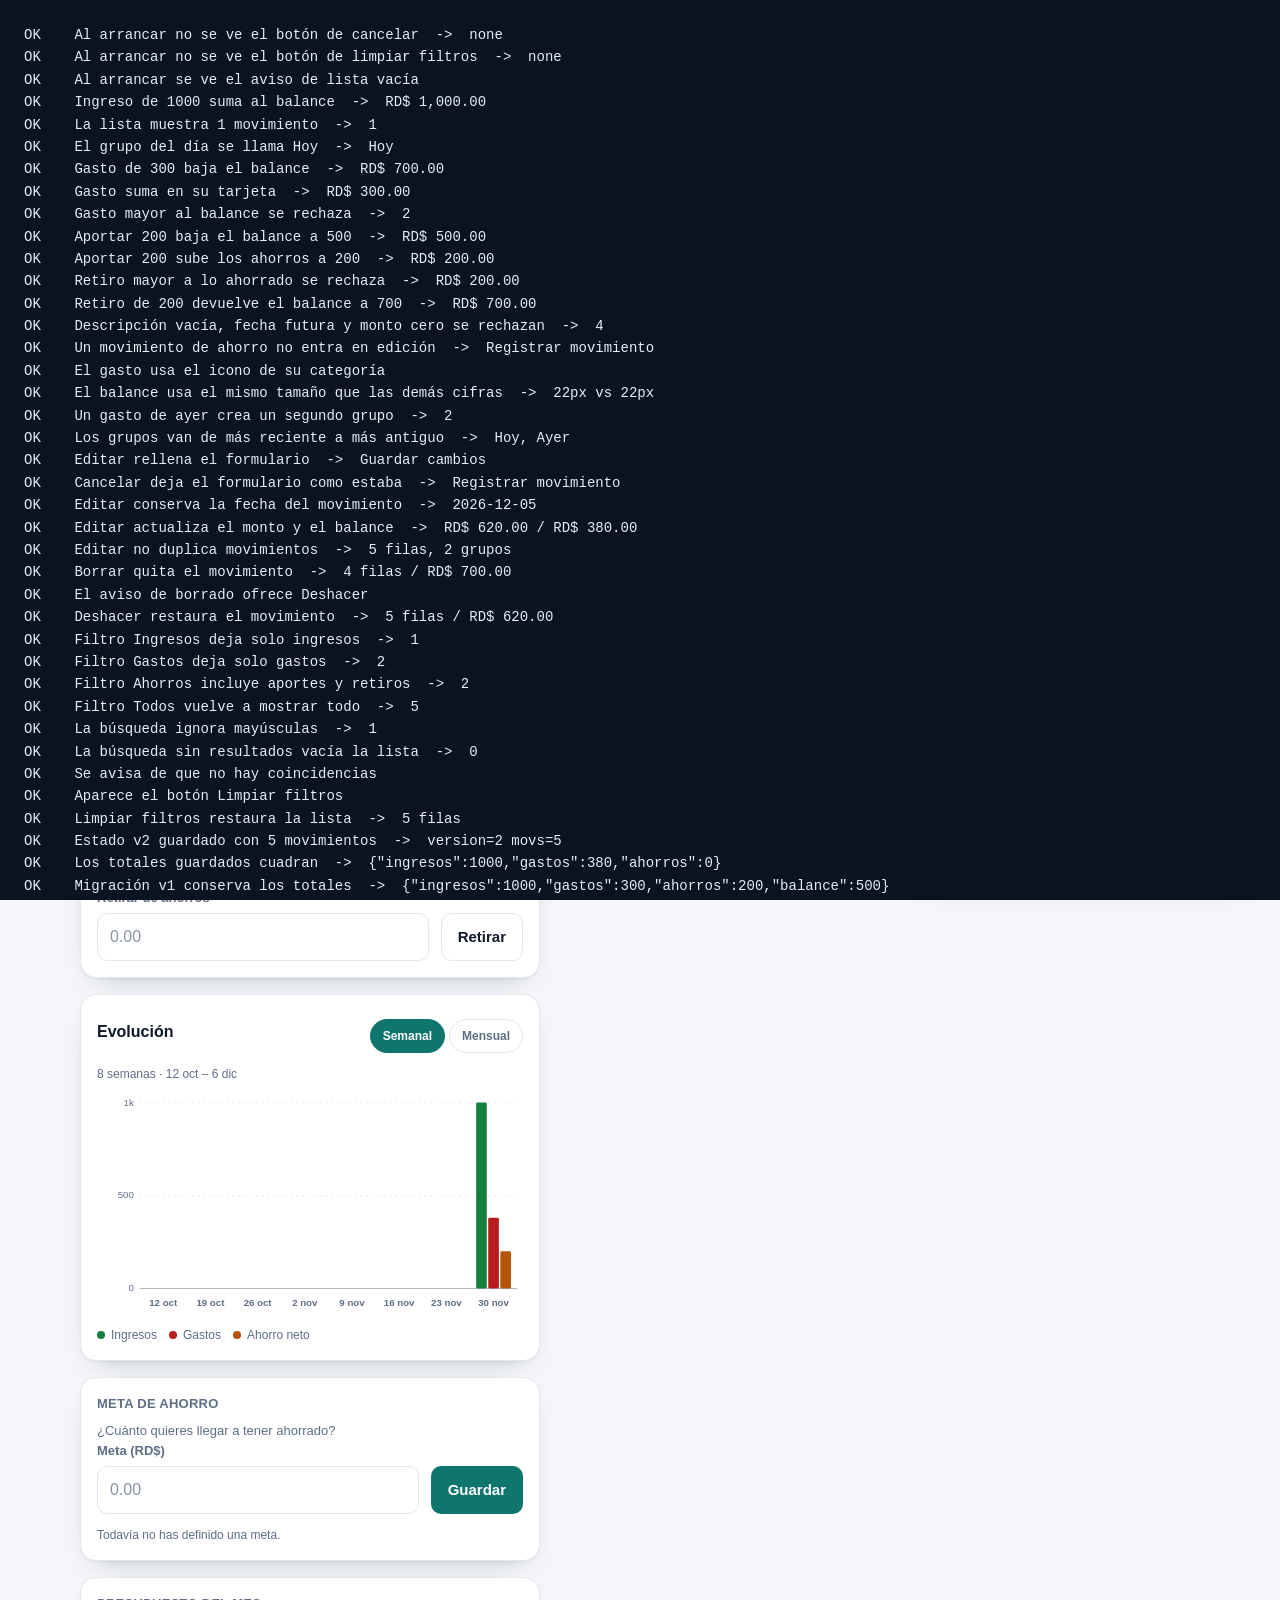
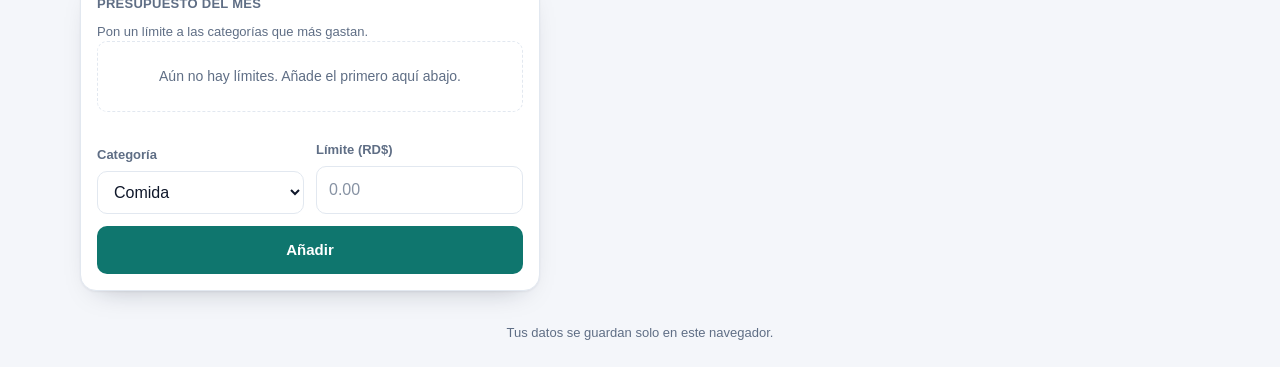
==== commit 2bf260c1: "v2: exportar/importar copia de seguridad JSON" ====
--- a/pruebas.html
+++ b/pruebas.html
@@ -49,6 +49,10 @@
                     <svg class="icono" viewBox="0 0 24 24" aria-hidden="true"><use href="#icono-puntos"></use></svg>
                 </summary>
                 <div class="menu__panel">
+                    <button type="button" id="exportarCopia" class="menu__accion">Exportar copia</button>
+                    <button type="button" id="importarCopia" class="menu__accion">Importar copia…</button>
+                    <input type="file" id="archivoCopia" accept=".json,application/json" hidden>
+                    <hr class="menu__separador">
                     <button type="button" id="reiniciar" class="menu__peligro">Borrar todos los datos</button>
                 </div>
             </details>
--- a/style.css
+++ b/style.css
@@ -314,6 +314,7 @@
     box-shadow: var(--sombra);
 }
 
+.menu__accion,
 .menu__peligro {
     width: 100%;
     padding: var(--e3);
@@ -321,9 +322,29 @@
     background: none;
     border: 0;
     border-radius: var(--radio-sm);
-    color: var(--gasto);
     font-size: 0.875rem;
     font-weight: 600;
+}
+
+.menu__accion {
+    color: var(--texto);
+}
+
+.menu__accion:hover {
+    background-color: var(--superficie-2);
+}
+
+.menu__separador {
+    width: 100%;
+    height: 1px;
+    margin: var(--e2) 0;
+    padding: 0;
+    border: 0;
+    border-top: 1px solid var(--borde);
+}
+
+.menu__peligro {
+    color: var(--gasto);
 }
 
 .menu__peligro:hover {
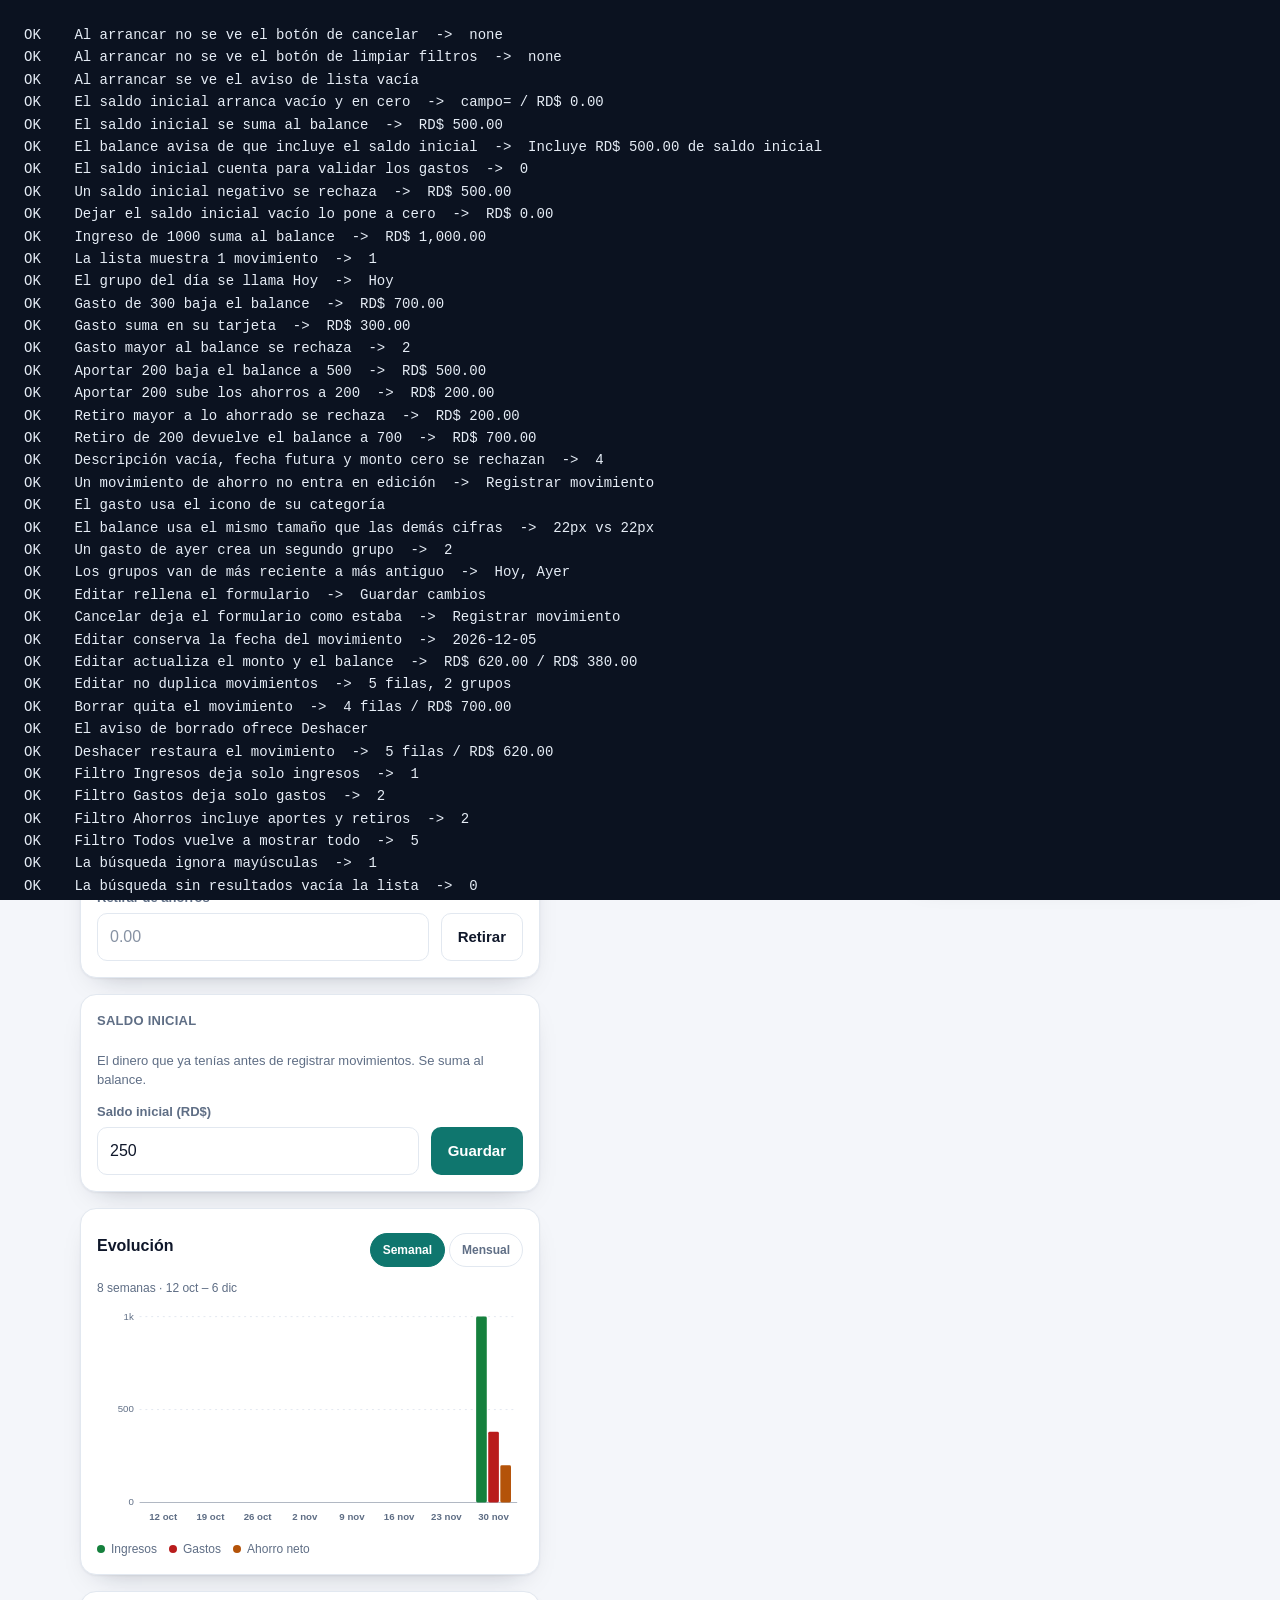
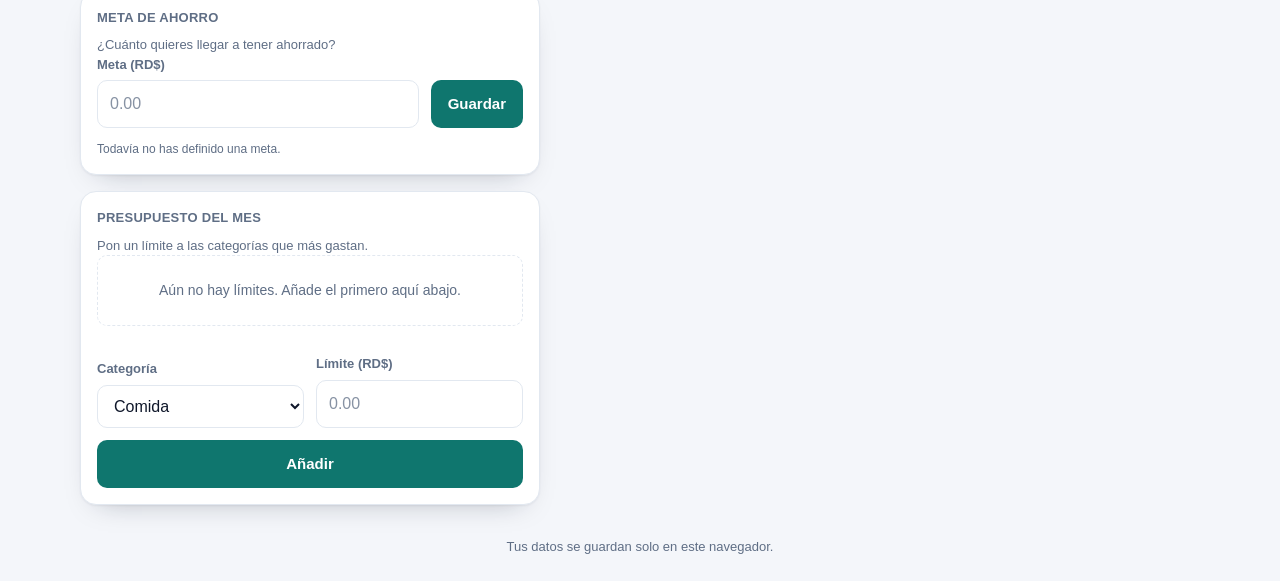
==== commit 01821544: "saldo inicial configurable" ====
--- a/pruebas.html
+++ b/pruebas.html
@@ -72,7 +72,7 @@
             <article class="tarjeta tarjeta--balance">
                 <h3 class="tarjeta__titulo">Balance disponible</h3>
                 <p class="cifra" id="balance" aria-live="polite">RD$ 0.00</p>
-                <p class="tarjeta__nota">Lo que puedes gastar ahora mismo</p>
+                <p class="tarjeta__nota" id="notaBalance">Lo que puedes gastar ahora mismo</p>
             </article>
 
             <article class="tarjeta tarjeta--metrica">
@@ -173,6 +173,24 @@
                 </form>
             </section>
 
+            <!-- ===== SALDO INICIAL ===== -->
+            <section class="tarjeta saldo-inicial" aria-labelledby="tituloSaldoInicial">
+                <h2 class="tarjeta__titulo" id="tituloSaldoInicial">Saldo inicial</h2>
+                <p class="tarjeta__nota" id="notaSaldoInicial">
+                    El dinero que ya tenías antes de registrar movimientos. Se suma al balance.
+                </p>
+
+                <form id="formSaldoInicial" class="campo-fila" novalidate>
+                    <div class="campo">
+                        <label for="saldoInicial">Saldo inicial (RD$)</label>
+                        <input type="number" id="saldoInicial" min="0" max="999999999.99" step="0.01"
+                               inputmode="decimal" placeholder="0.00"
+                               aria-describedby="notaSaldoInicial">
+                    </div>
+                    <button type="submit" class="boton">Guardar</button>
+                </form>
+            </section>
+
             <!-- ===== GRÁFICA ===== -->
             <section class="tarjeta grafica" aria-labelledby="tituloGrafica">
                 <div class="tarjeta__cabecera">
--- a/style.css
+++ b/style.css
@@ -388,7 +388,8 @@
     align-self: start;
 }
 
-.ahorros {
+.ahorros,
+.saldo-inicial {
     align-self: start;
     display: grid;
     gap: var(--e3);
